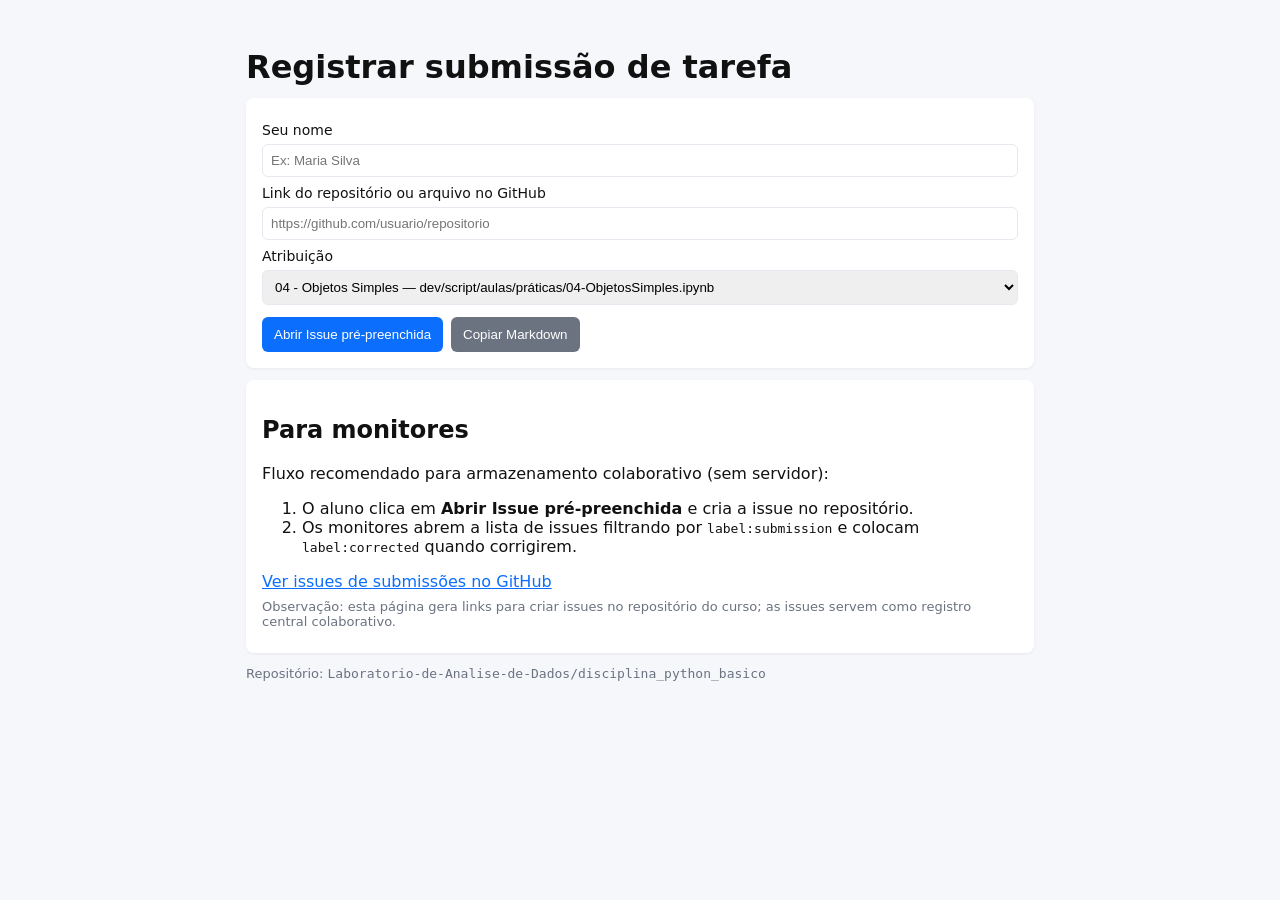
==== dev/script/site/index.html @ e2843cfa "modifica tarefas" ====
<!doctype html>
<html lang="pt-BR">
  <head>
    <meta charset="utf-8" />
    <meta name="viewport" content="width=device-width, initial-scale=1" />
    <title>Submissões - Disciplina Python Básico</title>
    <link rel="stylesheet" href="styles.css">
  </head>
  <body>
    <main class="container">
      <h1>Registrar submissão de tarefa</h1>

      <section class="card">
        <form id="submission-form">
          <label>Seu nome
            <input id="student-name" type="text" placeholder="Ex: Maria Silva" required>
          </label>

          <label>Link do repositório ou arquivo no GitHub
            <input id="repo-url" type="url" placeholder="https://github.com/usuario/repositorio" required>
          </label>

          <label>Atribuição
            <select id="assignment-select"></select>
          </label>

          <div class="actions">
            <button id="create-issue" type="submit">Abrir Issue pré-preenchida</button>
            <button id="copy-markdown" type="button">Copiar Markdown</button>
          </div>
        </form>
      </section>

      <section class="card monitor">
        <h2>Para monitores</h2>
        <p>Fluxo recomendado para armazenamento colaborativo (sem servidor):</p>
        <ol>
          <li>O aluno clica em <strong>Abrir Issue pré-preenchida</strong> e cria a issue no repositório.</li>
          <li>Os monitores abrem a lista de issues filtrando por <code>label:submission</code> e colocam <code>label:corrected</code> quando corrigirem.</li>
        </ol>
        <p>
          <a id="open-issues" class="link" target="_blank" rel="noopener">Ver issues de submissões no GitHub</a>
        </p>
        <p class="note">Observação: esta página gera links para criar issues no repositório do curso; as issues servem como registro central colaborativo.</p>
      </section>

      <footer>
        <p>Repositório: <code>Laboratorio-de-Analise-de-Dados/disciplina_python_basico</code></p>
      </footer>
    </main>

    <script src="app.js"></script>
  </body>
</html>
---- dev/script/site/styles.css ----
:root{
  --bg:#f5f7fb;
  --card:#fff;
  --accent:#0b6efd;
  --muted:#6b7280;
}
*{box-sizing:border-box}
body{font-family:Inter, system-ui, -apple-system, "Segoe UI", Roboto, "Helvetica Neue", Arial; background:var(--bg); color:#111; margin:0}
.container{max-width:820px;margin:32px auto;padding:16px}
h1{margin:0 0 12px}
.card{background:var(--card);border-radius:8px;padding:16px;margin:12px 0;box-shadow:0 1px 3px rgba(16,24,40,0.06)}
label{display:block;margin:8px 0;font-size:14px}
input[type="text"], input[type="url"], select{width:100%;padding:8px;border:1px solid #e6e9ef;border-radius:6px;margin-top:6px}
.actions{display:flex;gap:8px;margin-top:12px}
button{background:var(--accent);color:white;border:none;padding:10px 12px;border-radius:6px;cursor:pointer}
button[type="button"]{background:#6b7280}
button:active{transform:translateY(1px)}
.monitor p{margin:8px 0}
.link{display:inline-block;color:var(--accent)}
.note{font-size:13px;color:var(--muted)}
footer{margin-top:8px;color:var(--muted);font-size:13px}
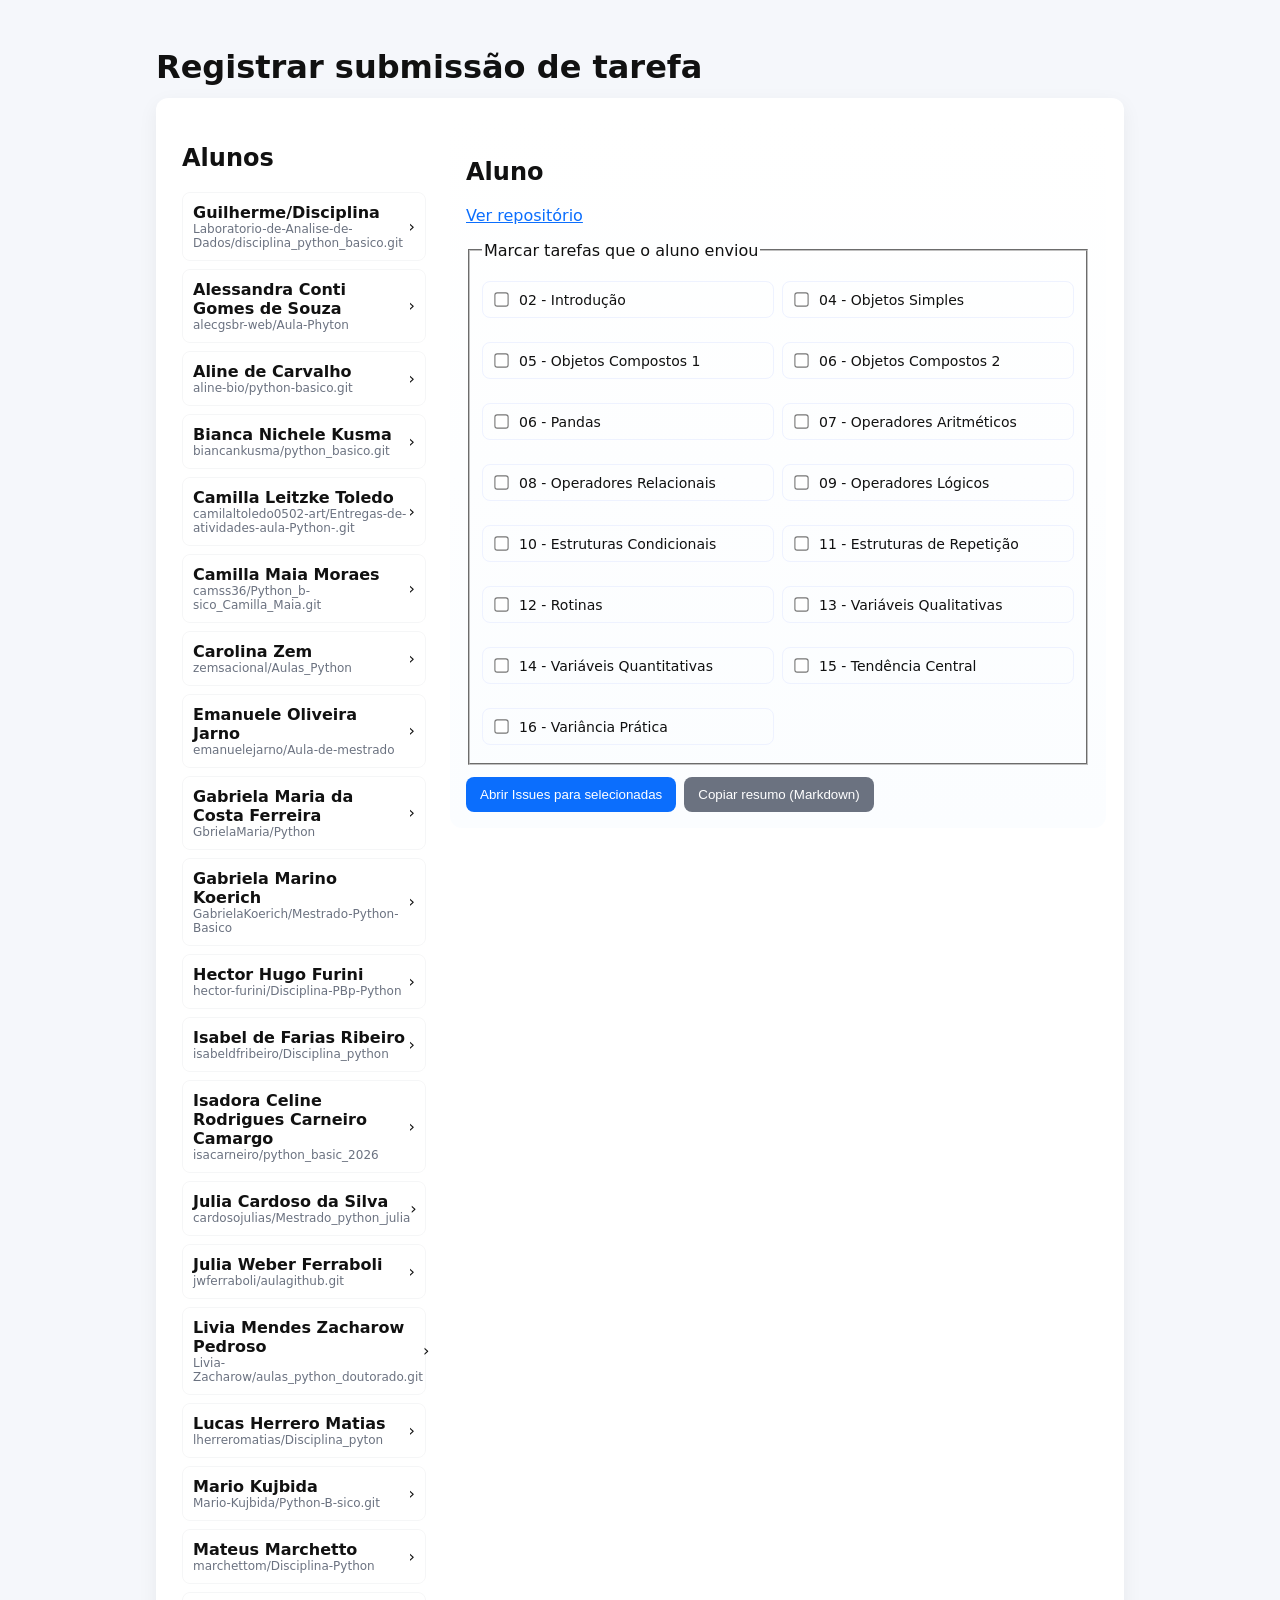
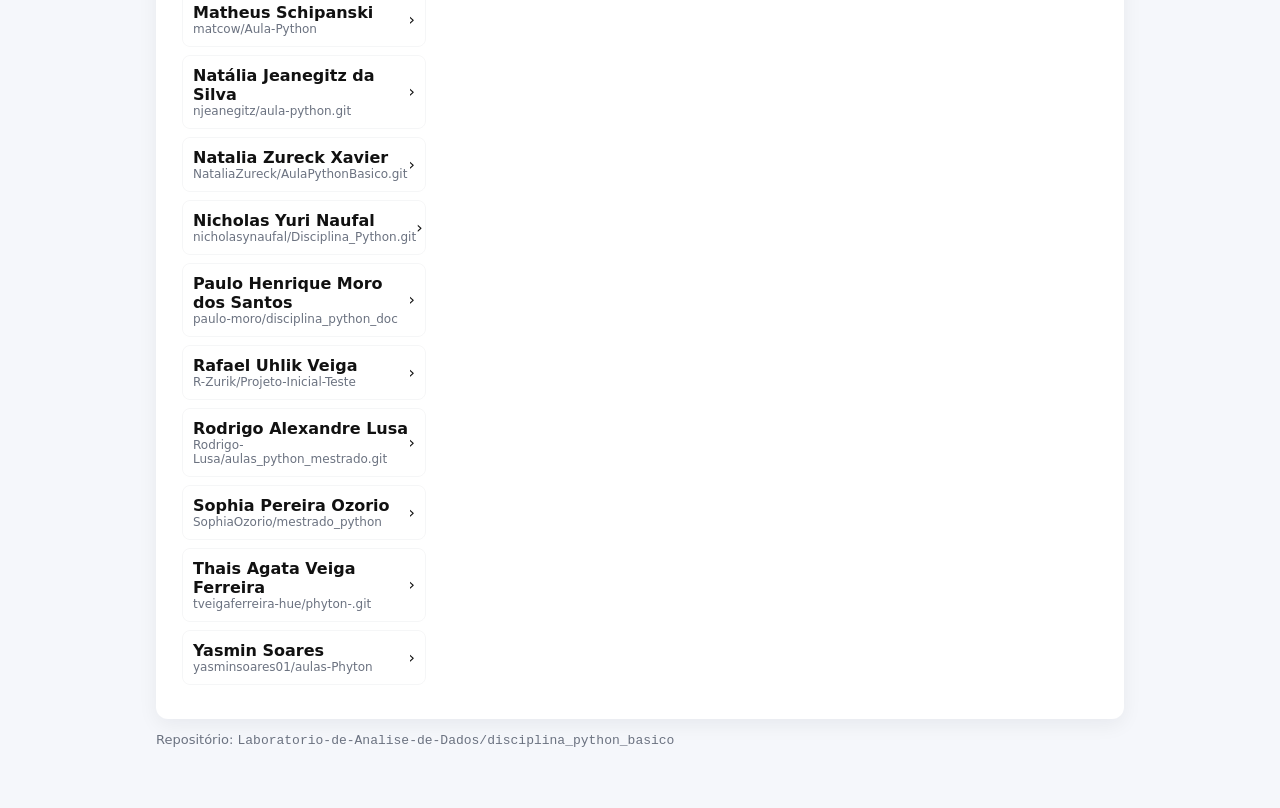
==== commit 01d8c868: "Add tarefa 02" ====
--- a/dev/script/site/index.html
+++ b/dev/script/site/index.html
@@ -10,38 +10,31 @@
     <main class="container">
       <h1>Registrar submissão de tarefa</h1>
 
-      <section class="card">
-        <form id="submission-form">
-          <label>Seu nome
-            <input id="student-name" type="text" placeholder="Ex: Maria Silva" required>
-          </label>
+      <section class="card grid">
+        <aside class="students">
+          <h2>Alunos</h2>
+          <ul id="students-list" class="students-list"></ul>
+        </aside>
 
-          <label>Link do repositório ou arquivo no GitHub
-            <input id="repo-url" type="url" placeholder="https://github.com/usuario/repositorio" required>
-          </label>
+        <div class="panel" id="student-panel" aria-hidden="true">
+          <button id="close-panel" class="close">×</button>
+          <div class="panel-content">
+            <h2 id="panel-name">Aluno</h2>
+            <p><a id="panel-github" href="#" target="_blank" rel="noopener" class="link">Ver repositório</a></p>
 
-          <label>Atribuição
-            <select id="assignment-select"></select>
-          </label>
+            <form id="panel-form">
+              <fieldset>
+                <legend>Marcar tarefas que o aluno enviou</legend>
+                <div id="tasks-checks" class="tasks-checks"></div>
+              </fieldset>
 
-          <div class="actions">
-            <button id="create-issue" type="submit">Abrir Issue pré-preenchida</button>
-            <button id="copy-markdown" type="button">Copiar Markdown</button>
+              <div class="actions">
+                <button id="panel-open-issues" type="button">Abrir Issues para selecionadas</button>
+                <button id="panel-copy" type="button" class="secondary">Copiar resumo (Markdown)</button>
+              </div>
+            </form>
           </div>
-        </form>
-      </section>
-
-      <section class="card monitor">
-        <h2>Para monitores</h2>
-        <p>Fluxo recomendado para armazenamento colaborativo (sem servidor):</p>
-        <ol>
-          <li>O aluno clica em <strong>Abrir Issue pré-preenchida</strong> e cria a issue no repositório.</li>
-          <li>Os monitores abrem a lista de issues filtrando por <code>label:submission</code> e colocam <code>label:corrected</code> quando corrigirem.</li>
-        </ol>
-        <p>
-          <a id="open-issues" class="link" target="_blank" rel="noopener">Ver issues de submissões no GitHub</a>
-        </p>
-        <p class="note">Observação: esta página gera links para criar issues no repositório do curso; as issues servem como registro central colaborativo.</p>
+        </div>
       </section>
 
       <footer>
--- a/dev/script/site/styles.css
+++ b/dev/script/site/styles.css
@@ -9,13 +9,40 @@
 .container{max-width:820px;margin:32px auto;padding:16px}
 h1{margin:0 0 12px}
 .card{background:var(--card);border-radius:8px;padding:16px;margin:12px 0;box-shadow:0 1px 3px rgba(16,24,40,0.06)}
+
+/* layout */
+.container{max-width:1000px;margin:32px auto;padding:16px}
+h1{margin:0 0 8px}
+.card{background:var(--card);border-radius:12px;padding:18px;margin:12px 0;box-shadow:0 6px 20px rgba(16,24,40,0.06)}
 label{display:block;margin:8px 0;font-size:14px}
-input[type="text"], input[type="url"], select{width:100%;padding:8px;border:1px solid #e6e9ef;border-radius:6px;margin-top:6px}
+input[type="text"], input[type="url"], select{width:100%;padding:10px;border:1px solid #e6e9ef;border-radius:8px;margin-top:6px}
 .actions{display:flex;gap:8px;margin-top:12px}
-button{background:var(--accent);color:white;border:none;padding:10px 12px;border-radius:6px;cursor:pointer}
-button[type="button"]{background:#6b7280}
+button{background:var(--accent);color:white;border:none;padding:10px 14px;border-radius:8px;cursor:pointer}
+button.secondary{background:#6b7280}
 button:active{transform:translateY(1px)}
-.monitor p{margin:8px 0}
 .link{display:inline-block;color:var(--accent)}
 .note{font-size:13px;color:var(--muted)}
 footer{margin-top:8px;color:var(--muted);font-size:13px}
+
+/* grid with students + panel */
+.grid{display:grid;grid-template-columns:260px 1fr;gap:16px;align-items:start}
+.students{padding:8px}
+.students-list{list-style:none;margin:8px 0 0;padding:0}
+.student-item{padding:10px;border-radius:8px;cursor:pointer;border:1px solid rgba(14,27,56,0.04);margin-bottom:8px;display:flex;justify-content:space-between;align-items:center}
+.student-item:hover{background:linear-gradient(90deg, rgba(11,110,253,0.06), transparent)}
+.student-name{font-weight:600}
+.student-link{font-size:12px;color:var(--muted)}
+
+/* panel */
+.panel{position:relative;background:linear-gradient(180deg, #fff, #fbfdff);border-radius:12px;padding:16px;min-height:260px}
+.panel .close{position:absolute;right:12px;top:8px;border:none;background:transparent;font-size:24px;cursor:pointer}
+.panel-content{padding-top:6px}
+.tasks-checks{display:grid;grid-template-columns:repeat(2, minmax(0,1fr));gap:8px;margin-top:8px}
+.task-check{display:flex;align-items:center;gap:8px;padding:8px;border-radius:8px;border:1px solid #eef2ff}
+.task-check input{transform:scale(1.1)}
+.secondary{background:#6b7280}
+
+@media (max-width:800px){
+  .grid{grid-template-columns:1fr;}
+  .tasks-checks{grid-template-columns:1fr}
+}
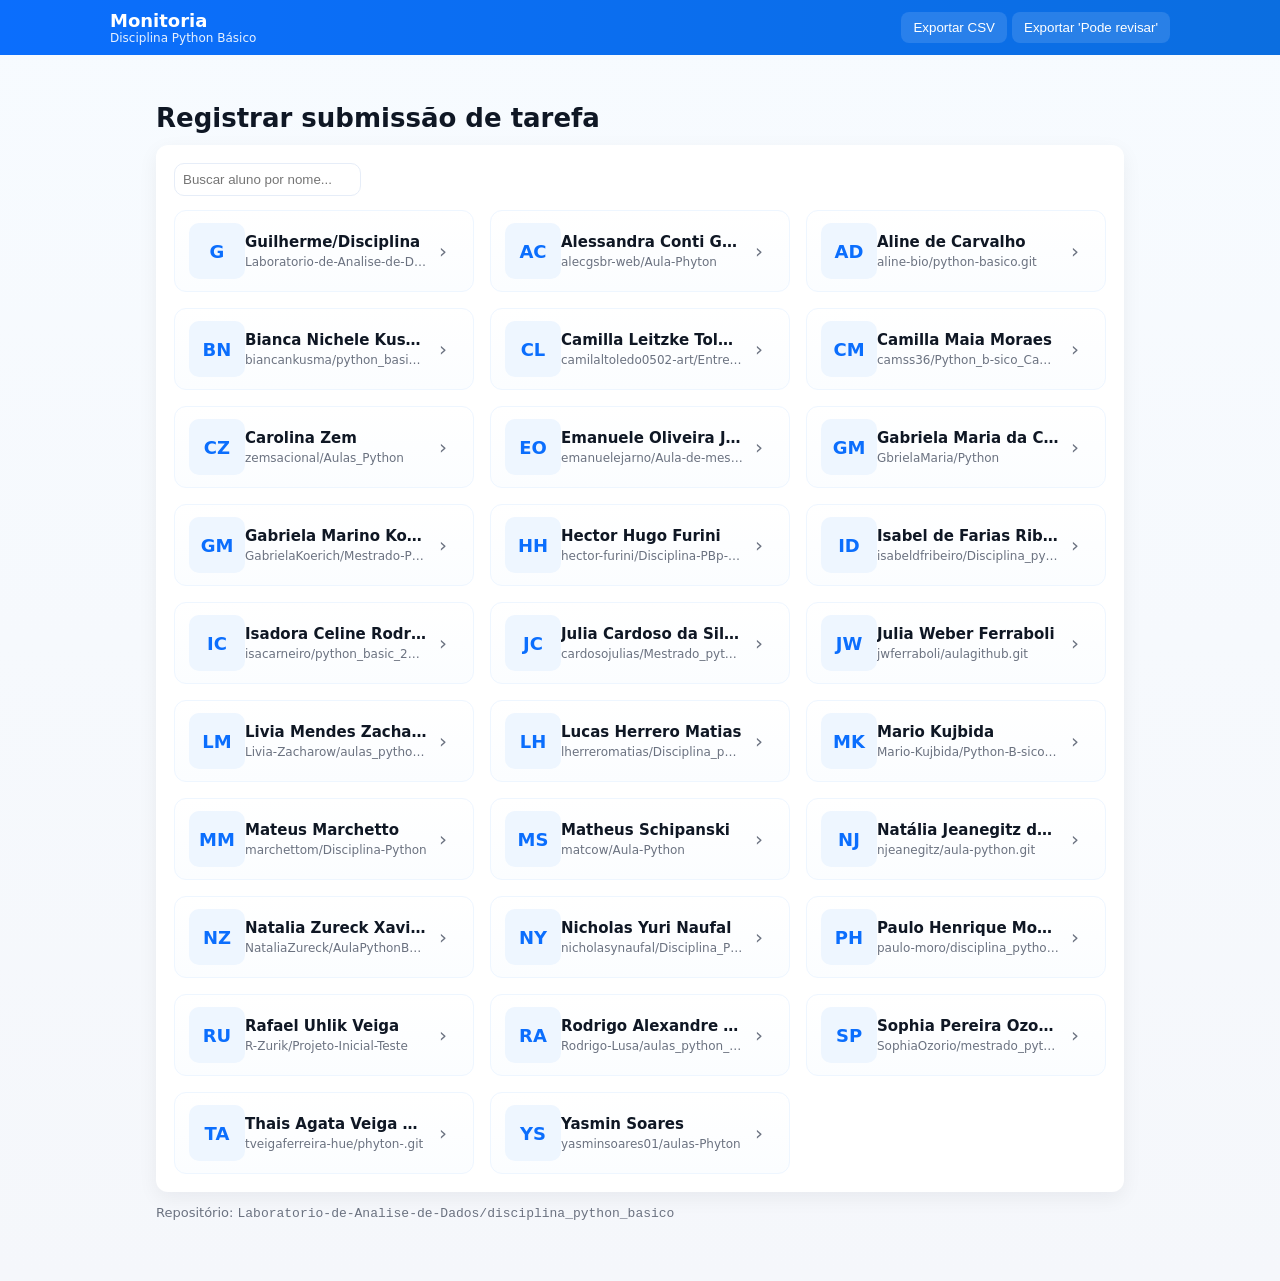
==== commit 48877be1: "Add revisor" ====
--- a/dev/script/site/index.html
+++ b/dev/script/site/index.html
@@ -7,34 +7,28 @@
     <link rel="stylesheet" href="styles.css">
   </head>
   <body>
+    <header class="topbar">
+      <div class="wrap">
+        <div class="brand">
+          <strong>Monitoria</strong>
+          <small>Disciplina Python Básico</small>
+        </div>
+        <div class="actions-top">
+          <button id="export-btn" class="secondary">Exportar CSV</button>
+          <button id="export-reviewers-btn" class="secondary">Exportar 'Pode revisar'</button>
+        </div>
+      </div>
+    </header>
+
     <main class="container">
       <h1>Registrar submissão de tarefa</h1>
 
-      <section class="card grid">
-        <aside class="students">
-          <h2>Alunos</h2>
-          <ul id="students-list" class="students-list"></ul>
-        </aside>
+      <section class="card">
+        <div class="search-area">
+          <input id="search" class="search big" placeholder="Buscar aluno por nome..." aria-label="Buscar aluno">
+        </div>
 
-        <div class="panel" id="student-panel" aria-hidden="true">
-          <button id="close-panel" class="close">×</button>
-          <div class="panel-content">
-            <h2 id="panel-name">Aluno</h2>
-            <p><a id="panel-github" href="#" target="_blank" rel="noopener" class="link">Ver repositório</a></p>
-
-            <form id="panel-form">
-              <fieldset>
-                <legend>Marcar tarefas que o aluno enviou</legend>
-                <div id="tasks-checks" class="tasks-checks"></div>
-              </fieldset>
-
-              <div class="actions">
-                <button id="panel-open-issues" type="button">Abrir Issues para selecionadas</button>
-                <button id="panel-copy" type="button" class="secondary">Copiar resumo (Markdown)</button>
-              </div>
-            </form>
-          </div>
-        </div>
+        <div id="students-grid" class="students-grid" aria-live="polite"></div>
       </section>
 
       <footer>
--- a/dev/script/site/styles.css
+++ b/dev/script/site/styles.css
@@ -5,10 +5,10 @@
   --muted:#6b7280;
 }
 *{box-sizing:border-box}
-body{font-family:Inter, system-ui, -apple-system, "Segoe UI", Roboto, "Helvetica Neue", Arial; background:var(--bg); color:#111; margin:0}
-.container{max-width:820px;margin:32px auto;padding:16px}
-h1{margin:0 0 12px}
-.card{background:var(--card);border-radius:8px;padding:16px;margin:12px 0;box-shadow:0 1px 3px rgba(16,24,40,0.06)}
+body{font-family:Inter, system-ui, -apple-system, "Segoe UI", Roboto, "Helvetica Neue", Arial; background:linear-gradient(180deg,#f7fbff 0%, #f5f7fb 100%); color:#0f1724; margin:0}
+.container{max-width:1100px;margin:28px auto;padding:20px}
+h1{margin:0 0 10px;font-size:26px}
+.card{background:var(--card);border-radius:16px;padding:20px;margin:14px 0;box-shadow:0 10px 30px rgba(15,23,42,0.06)}
 
 /* layout */
 .container{max-width:1000px;margin:32px auto;padding:16px}
@@ -26,21 +26,65 @@
 
 /* grid with students + panel */
 .grid{display:grid;grid-template-columns:260px 1fr;gap:16px;align-items:start}
-.students{padding:8px}
-.students-list{list-style:none;margin:8px 0 0;padding:0}
-.student-item{padding:10px;border-radius:8px;cursor:pointer;border:1px solid rgba(14,27,56,0.04);margin-bottom:8px;display:flex;justify-content:space-between;align-items:center}
-.student-item:hover{background:linear-gradient(90deg, rgba(11,110,253,0.06), transparent)}
+.students{padding:12px}
+.students-head{display:flex;gap:12px;align-items:center}
+.search{flex:1;padding:8px;border-radius:10px;border:1px solid #e6edf8}
+.students-list{list-style:none;margin:12px 0 0;padding:0}
+.student-item{padding:12px;border-radius:10px;cursor:pointer;border:1px solid rgba(14,27,56,0.04);margin-bottom:10px;display:flex;gap:12px;align-items:center}
+.student-item:hover{background:linear-gradient(90deg, rgba(11,110,253,0.06), transparent);transform:translateX(4px);transition:all .12s}
+.avatar{width:40px;height:40px;border-radius:50%;display:inline-grid;place-items:center;background:#eef6ff;color:var(--accent);font-weight:700}
 .student-name{font-weight:600}
-.student-link{font-size:12px;color:var(--muted)}
+.student-link{font-size:12px;color:var(--muted);margin-top:2px}
+/* badges */
+.badges{display:flex;gap:8px;align-items:center}
+.badge{background:#eef6ff;color:var(--accent);padding:6px 8px;border-radius:999px;font-size:12px;border:1px solid rgba(11,110,253,0.08)}
+.badge.corrected{background:#ffeef0;color:#b91c1c;border:1px solid rgba(185,28,28,0.08)}
 
 /* panel */
-.panel{position:relative;background:linear-gradient(180deg, #fff, #fbfdff);border-radius:12px;padding:16px;min-height:260px}
+.panel{position:relative;background:linear-gradient(180deg, #fff, #fbfdff);border-radius:12px;padding:18px;min-height:260px}
 .panel .close{position:absolute;right:12px;top:8px;border:none;background:transparent;font-size:24px;cursor:pointer}
 .panel-content{padding-top:6px}
-.tasks-checks{display:grid;grid-template-columns:repeat(2, minmax(0,1fr));gap:8px;margin-top:8px}
-.task-check{display:flex;align-items:center;gap:8px;padding:8px;border-radius:8px;border:1px solid #eef2ff}
-.task-check input{transform:scale(1.1)}
+.tasks-checks{display:grid;grid-template-columns:1fr;gap:10px;margin-top:8px}
+.task-check{display:flex;align-items:center;gap:12px;padding:12px;border-radius:10px;border:1px solid #eef6ff;background:#fbfdff}
+.task-check input{transform:scale(1.05)}
+.task-check div{display:flex;flex-direction:column}
+.task-check div small{color:var(--muted)}
 .secondary{background:#6b7280}
+
+/* selects inside task rows */
+.task-check select{font-size:14px}
+.task-check > div:nth-child(3), .task-check > div:nth-child(4){display:flex;align-items:center;justify-content:center}
+
+/* can-review checkbox styling */
+.can-review-checkbox{width:18px;height:18px;transform:scale(1.2);}
+
+/* reviewer badge */
+/* removed .rev-badge to avoid duplicate display; reviewer is shown via the select control */
+
+.topbar{background:linear-gradient(90deg,#0b6efd 0%, #0b6ee0 100%);color:white;padding:10px 0}
+.topbar .wrap{max-width:1100px;margin:0 auto;padding:0 20px;display:flex;justify-content:space-between;align-items:center}
+.brand strong{font-size:18px}
+.brand small{display:block;font-size:12px;color:rgba(255,255,255,0.9)}
+.actions-top button{background:rgba(255,255,255,0.12);border:none;color:white;padding:8px 12px;border-radius:8px}
+.muted{color:var(--muted);font-size:13px;margin-top:8px}
+
+/* students grid (banner cards) */
+.students-grid{display:grid;grid-template-columns:repeat(auto-fill,minmax(240px,1fr));gap:16px;margin-top:14px}
+.student-card{background:linear-gradient(180deg,#ffffff,#fbfdff);border-radius:12px;padding:12px 14px;display:flex;align-items:center;border:1px solid #eef6ff;cursor:pointer;transition:transform .12s,box-shadow .12s;min-height:76px}
+.student-card:hover{transform:translateY(-6px);box-shadow:0 12px 32px rgba(15,23,42,0.08)}
+.student-card .avatar{width:56px;height:56px;font-size:18px;flex:0 0 56px;display:inline-grid;place-items:center;border-radius:10px}
+.student-card .info{flex:1;min-width:0}
+.student-card .info .student-name{font-size:15px;white-space:nowrap;overflow:hidden;text-overflow:ellipsis}
+.student-card .info .student-link{font-size:12px;color:var(--muted);margin-top:4px;white-space:nowrap;overflow:hidden;text-overflow:ellipsis}
+.student-card .chevron{color:var(--muted);font-size:20px;flex:0 0 20px;margin-left:12px}
+
+.toast{position:fixed;right:20px;bottom:20px;background:var(--accent);color:white;padding:10px 14px;border-radius:10px;box-shadow:0 6px 18px rgba(11,110,253,0.18);opacity:0;transform:translateY(6px);transition:all .2s}
+.toast.show{opacity:1;transform:translateY(0)}
+
+/* history UI */
+.history-list{display:flex;flex-direction:column;gap:8px}
+.history-item{padding:8px;border-radius:8px;background:#fff;border:1px solid #f1f5f9}
+.row-history{margin-top:8px}
 
 @media (max-width:800px){
   .grid{grid-template-columns:1fr;}
